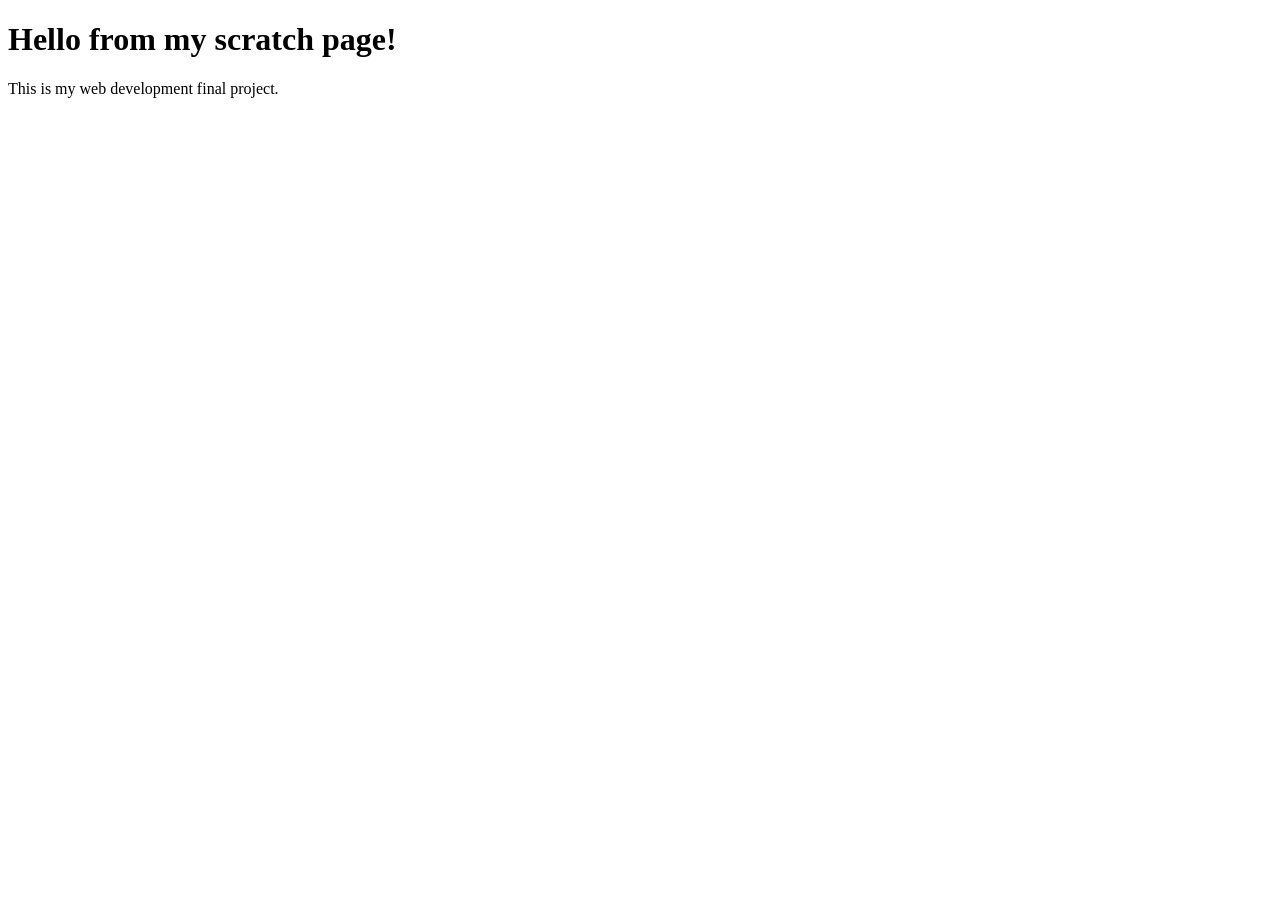
==== index.html @ c305cb4c "Add initial index.html" ====
<!DOCTYPE html>
<html lang="en">
<head>
    <meta charset="UTF-8">
    <title>Tommy Ord - Web Dev Final</title>
</head>
<body>
    <h1>Hello from my scratch page!</h1>
    <p>This is my web development final project.</p>
</body>
</html>
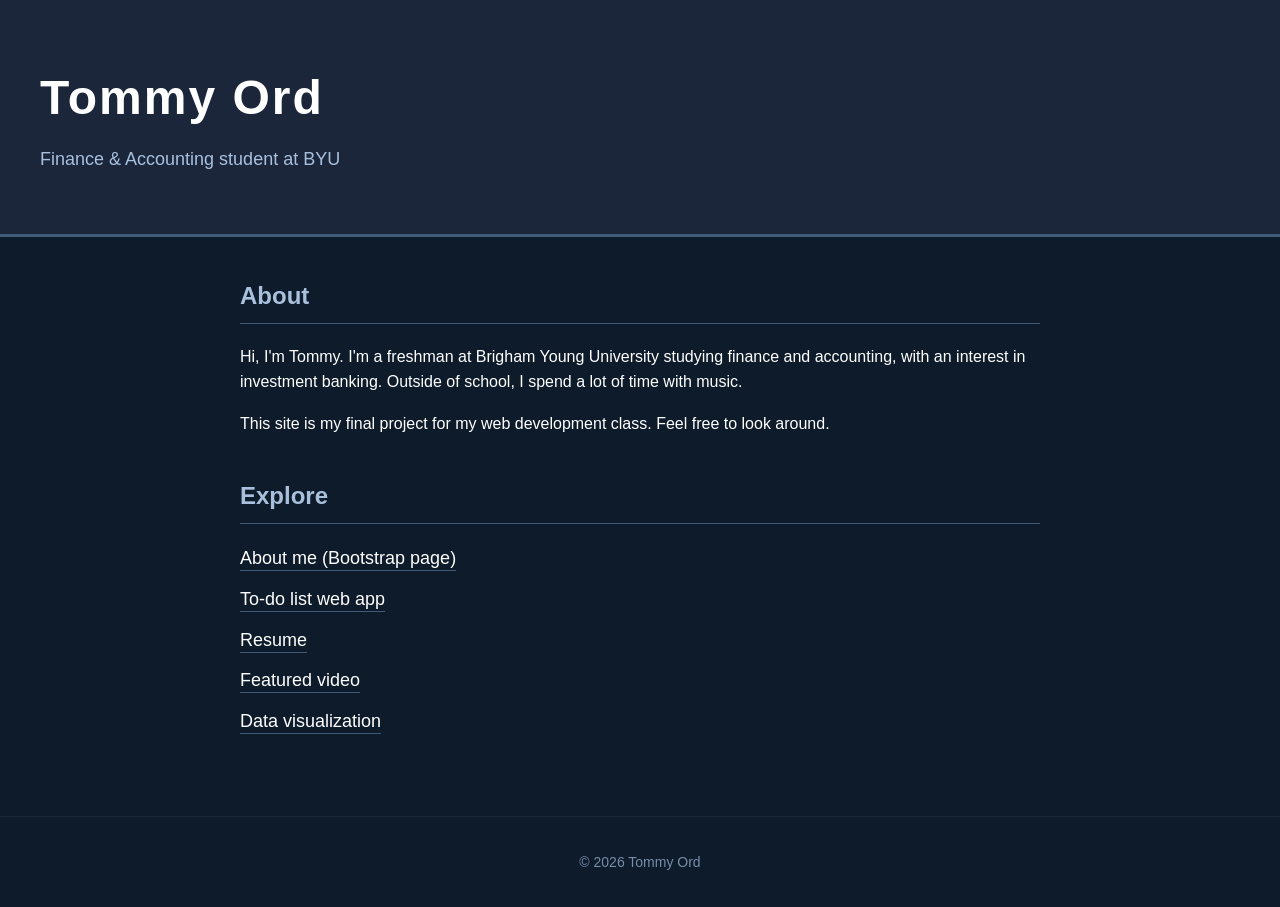
==== commit 34e36d5f: "Add styled scratch page with custom CSS" ====
--- a/index.html
+++ b/index.html
@@ -2,10 +2,46 @@
 <html lang="en">
 <head>
     <meta charset="UTF-8">
-    <title>Tommy Ord - Web Dev Final</title>
+    <meta name="viewport" content="width=device-width, initial-scale=1.0">
+    <title>Tommy Ord</title>
+    <link rel="stylesheet" href="custom.css">
 </head>
 <body>
-    <h1>Hello from my scratch page!</h1>
-    <p>This is my web development final project.</p>
+
+    <header>
+        <h1>Tommy Ord</h1>
+        <p class="tagline">Finance &amp; Accounting student at BYU</p>
+    </header>
+
+    <main>
+        <section class="intro">
+            <h2>About</h2>
+            <p>
+                Hi, I'm Tommy. I'm a freshman at Brigham Young University studying
+                finance and accounting, with an interest in investment banking.
+                Outside of school, I spend a lot of time with music.
+            </p>
+            <p>
+                This site is my final project for my web development class.
+                Feel free to look around.
+            </p>
+        </section>
+
+        <section class="links">
+            <h2>Explore</h2>
+            <ul>
+                <li><a href="about.html">About me (Bootstrap page)</a></li>
+                <li><a href="todo.html">To-do list web app</a></li>
+                <li><a href="resume.html">Resume</a></li>
+                <li><a href="video.html">Featured video</a></li>
+                <li><a href="tableau.html">Data visualization</a></li>
+            </ul>
+        </section>
+    </main>
+
+    <footer>
+        <p>&copy; 2026 Tommy Ord</p>
+    </footer>
+
 </body>
 </html>
--- a/custom.css
+++ b/custom.css
@@ -0,0 +1,78 @@
+/* Base styles — applies to the whole page */
+body {
+    margin: 0;
+    padding: 0;
+    font-family: -apple-system, BlinkMacSystemFont, "Segoe UI", Arial, sans-serif;
+    background-color: #0d1b2a;
+    color: #ffffff;
+    line-height: 1.6;
+}
+
+/* Header */
+header {
+    background-color: #1b263b;
+    padding: 60px 40px;
+    border-bottom: 3px solid #415a77;
+}
+
+header h1 {
+    margin: 0;
+    font-size: 48px;
+    letter-spacing: 2px;
+}
+
+.tagline {
+    margin: 8px 0 0;
+    color: #a9c0dd;
+    font-size: 18px;
+}
+
+/* Main content area */
+main {
+    max-width: 800px;
+    margin: 0 auto;
+    padding: 40px;
+}
+
+section {
+    margin-bottom: 40px;
+}
+
+h2 {
+    color: #a9c0dd;
+    border-bottom: 1px solid #415a77;
+    padding-bottom: 8px;
+    margin-top: 0;
+}
+
+/* Links list */
+.links ul {
+    list-style: none;
+    padding: 0;
+}
+
+.links li {
+    margin: 12px 0;
+}
+
+.links a {
+    color: #ffffff;
+    text-decoration: none;
+    font-size: 18px;
+    border-bottom: 1px solid #415a77;
+    padding-bottom: 2px;
+    transition: color 0.2s;
+}
+
+.links a:hover {
+    color: #a9c0dd;
+}
+
+/* Footer */
+footer {
+    text-align: center;
+    padding: 20px;
+    color: #778da9;
+    font-size: 14px;
+    border-top: 1px solid #1b263b;
+}
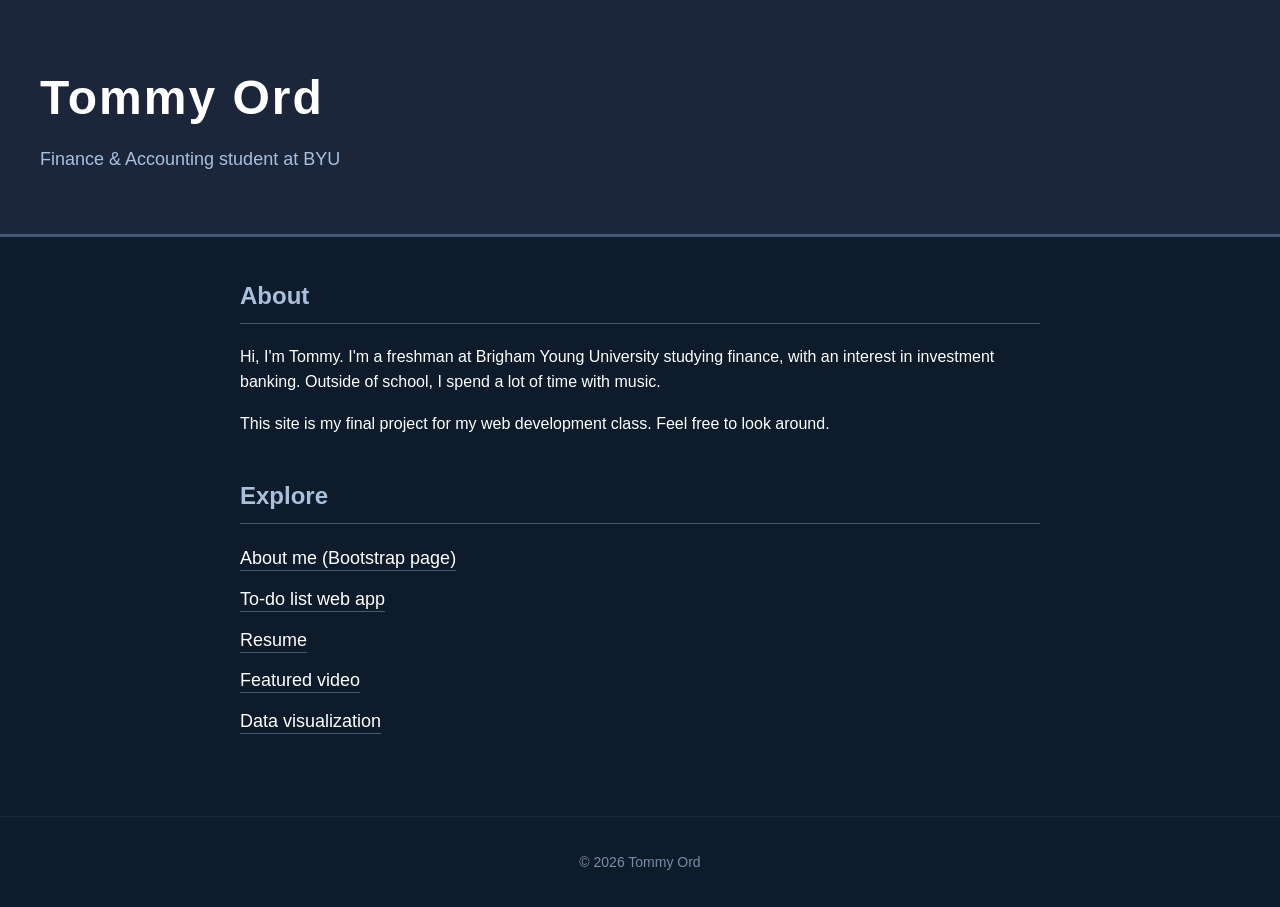
==== commit 9e1e5fdf: "Add Bootstrap about page with custom overrides" ====
--- a/index.html
+++ b/index.html
@@ -18,7 +18,7 @@
             <h2>About</h2>
             <p>
                 Hi, I'm Tommy. I'm a freshman at Brigham Young University studying
-                finance and accounting, with an interest in investment banking.
+                finance, with an interest in investment banking.
                 Outside of school, I spend a lot of time with music.
             </p>
             <p>
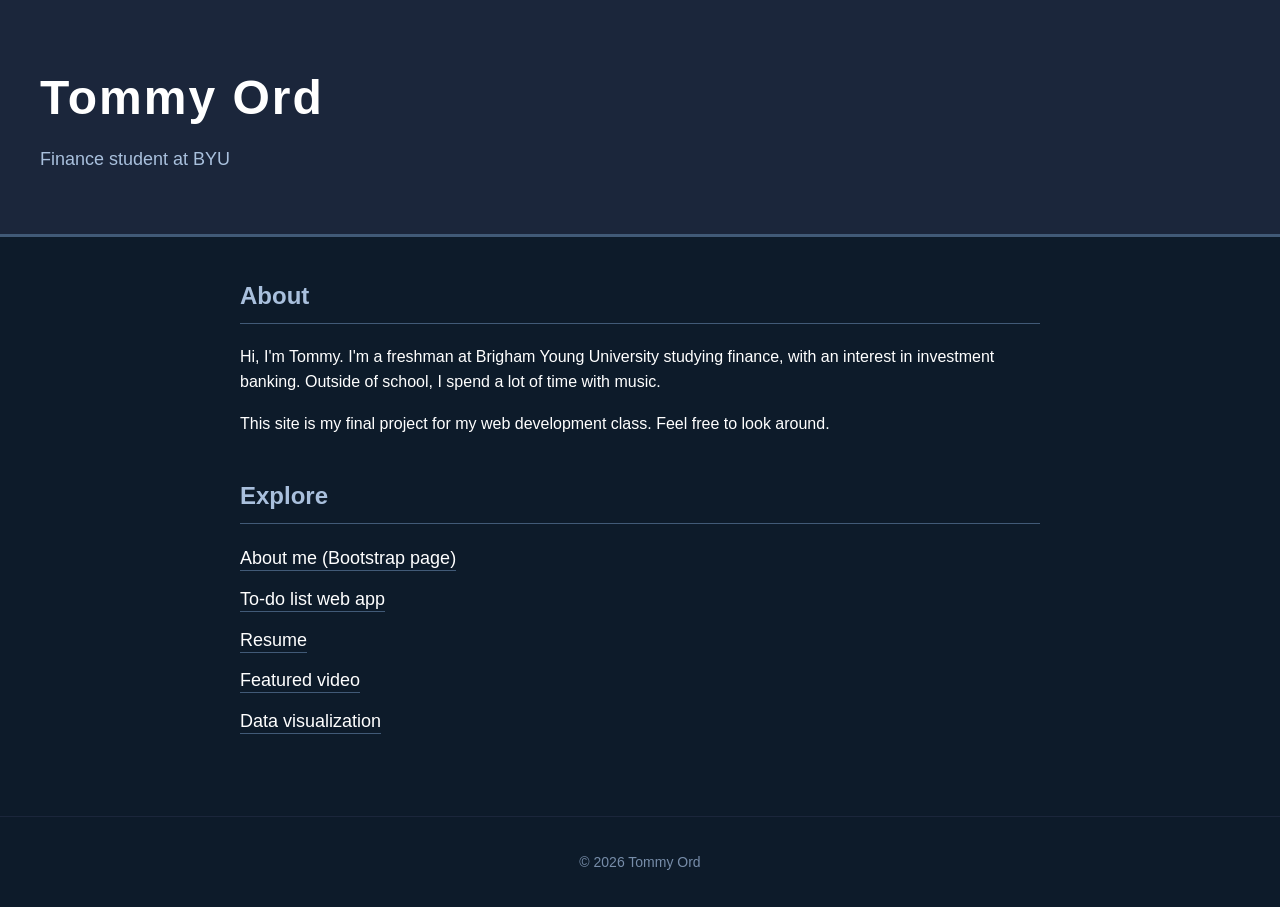
==== commit c8e25b6c: "Add description and title for Grit TED talk" ====
--- a/index.html
+++ b/index.html
@@ -10,7 +10,7 @@
 
     <header>
         <h1>Tommy Ord</h1>
-        <p class="tagline">Finance &amp; Accounting student at BYU</p>
+        <p class="tagline">Finance student at BYU</p>
     </header>
 
     <main>
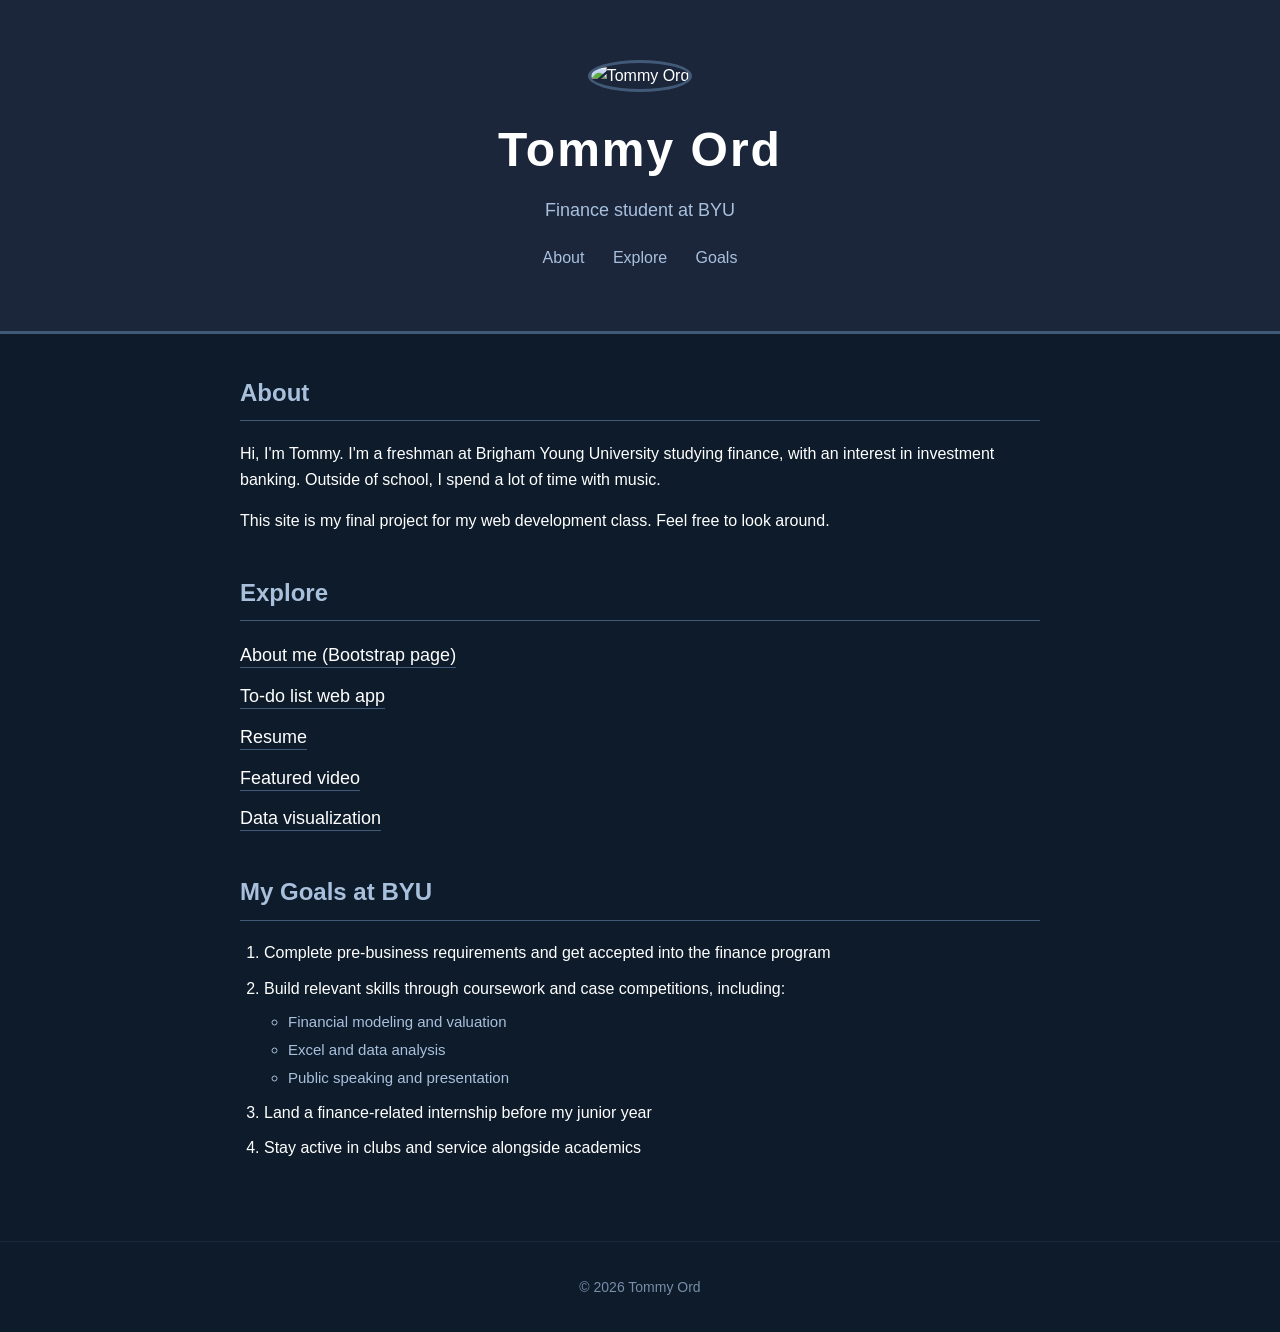
==== commit 18592a65: "Add headshot, on-page anchors, and nested list to scratch page" ====
--- a/index.html
+++ b/index.html
@@ -9,12 +9,18 @@
 <body>
 
     <header>
+        <img src="headshot.jpg" alt="Tommy Ord" class="headshot">
         <h1>Tommy Ord</h1>
         <p class="tagline">Finance student at BYU</p>
+        <nav class="top-nav">
+            <a href="#about">About</a>
+            <a href="#explore">Explore</a>
+            <a href="#goals">Goals</a>
+        </nav>
     </header>
 
     <main>
-        <section class="intro">
+        <section class="intro" id="about">
             <h2>About</h2>
             <p>
                 Hi, I'm Tommy. I'm a freshman at Brigham Young University studying
@@ -27,7 +33,7 @@
             </p>
         </section>
 
-        <section class="links">
+        <section class="links" id="explore">
             <h2>Explore</h2>
             <ul>
                 <li><a href="about.html">About me (Bootstrap page)</a></li>
@@ -37,6 +43,22 @@
                 <li><a href="tableau.html">Data visualization</a></li>
             </ul>
         </section>
+
+        <section class="goals" id="goals">
+            <h2>My Goals at BYU</h2>
+            <ol>
+                <li>Complete pre-business requirements and get accepted into the finance program</li>
+                <li>Build relevant skills through coursework and case competitions, including:
+                    <ul>
+                        <li>Financial modeling and valuation</li>
+                        <li>Excel and data analysis</li>
+                        <li>Public speaking and presentation</li>
+                    </ul>
+                </li>
+                <li>Land a finance-related internship before my junior year</li>
+                <li>Stay active in clubs and service alongside academics</li>
+            </ol>
+        </section>
     </main>
 
     <footer>
--- a/custom.css
+++ b/custom.css
@@ -1,4 +1,4 @@
-/* Base styles — applies to the whole page */
+/* Base styles */
 body {
     margin: 0;
     padding: 0;
@@ -13,6 +13,16 @@
     background-color: #1b263b;
     padding: 60px 40px;
     border-bottom: 3px solid #415a77;
+    text-align: center;
+}
+
+.headshot {
+    width: 160px;
+    height: 160px;
+    border-radius: 50%;
+    object-fit: cover;
+    border: 3px solid #415a77;
+    margin-bottom: 20px;
 }
 
 header h1 {
@@ -27,6 +37,25 @@
     font-size: 18px;
 }
 
+/* Top navigation (on-page anchor links) */
+.top-nav {
+    margin-top: 20px;
+}
+
+.top-nav a {
+    color: #a9c0dd;
+    text-decoration: none;
+    margin: 0 12px;
+    font-size: 16px;
+    border-bottom: 1px solid transparent;
+    padding-bottom: 2px;
+}
+
+.top-nav a:hover {
+    color: #ffffff;
+    border-bottom-color: #a9c0dd;
+}
+
 /* Main content area */
 main {
     max-width: 800px;
@@ -36,6 +65,7 @@
 
 section {
     margin-bottom: 40px;
+    scroll-margin-top: 20px;
 }
 
 h2 {
@@ -68,6 +98,26 @@
     color: #a9c0dd;
 }
 
+/* Goals section - nested lists */
+.goals ol {
+    padding-left: 24px;
+}
+
+.goals ol li {
+    margin: 10px 0;
+}
+
+.goals ol ul {
+    margin-top: 8px;
+    padding-left: 24px;
+}
+
+.goals ol ul li {
+    margin: 4px 0;
+    color: #a9c0dd;
+    font-size: 15px;
+}
+
 /* Footer */
 footer {
     text-align: center;
